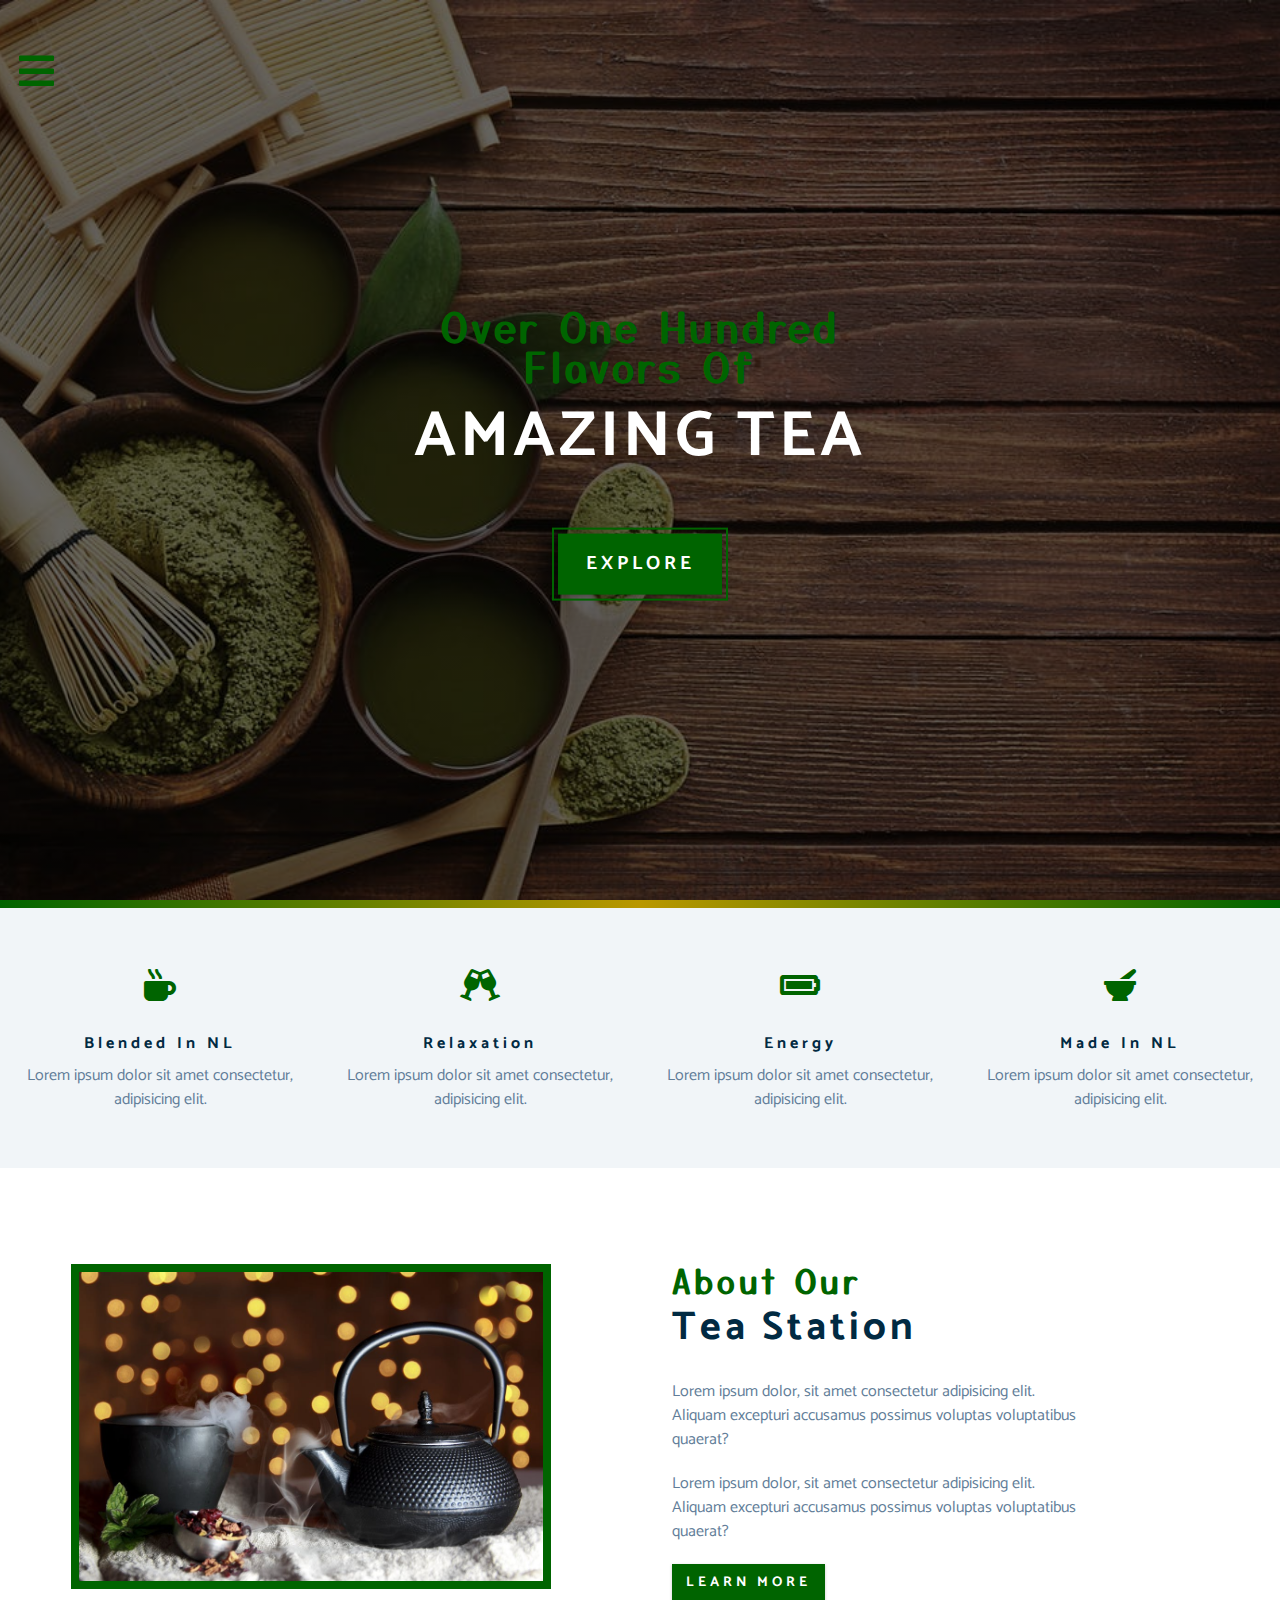
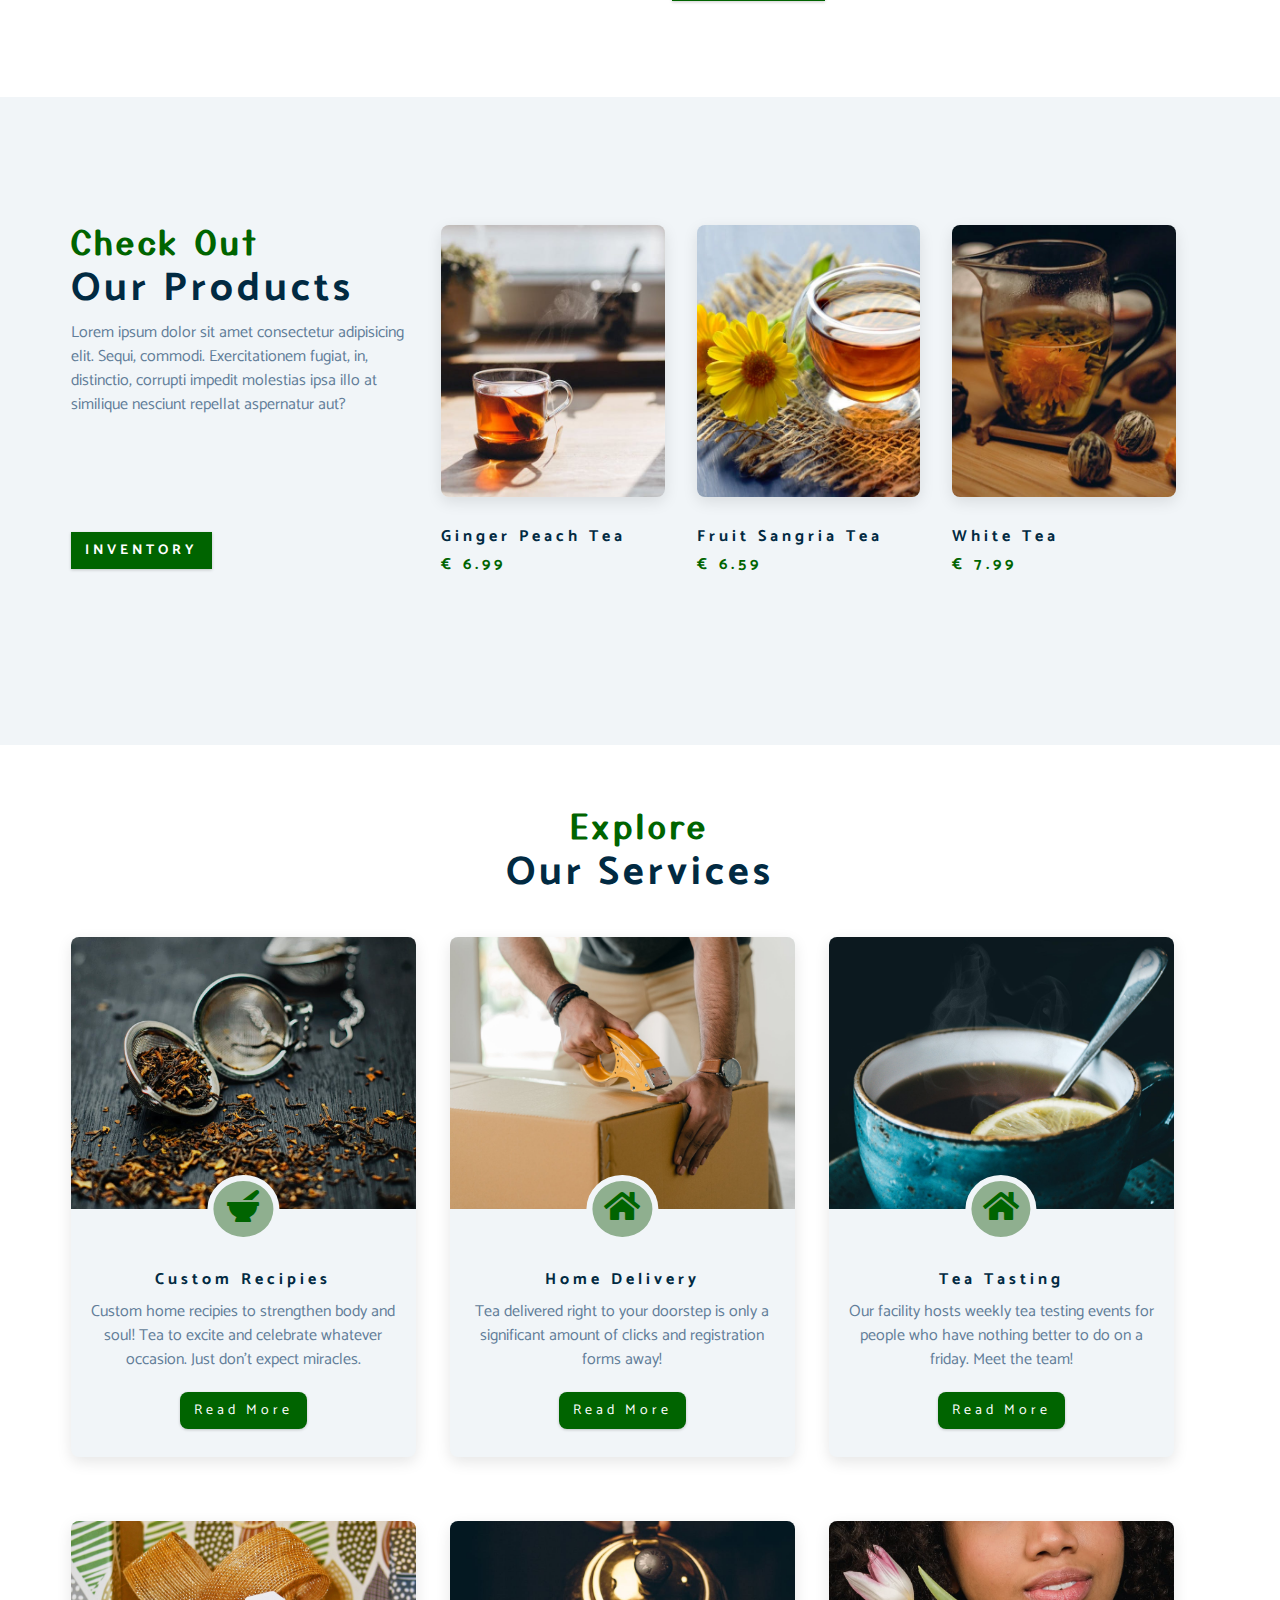
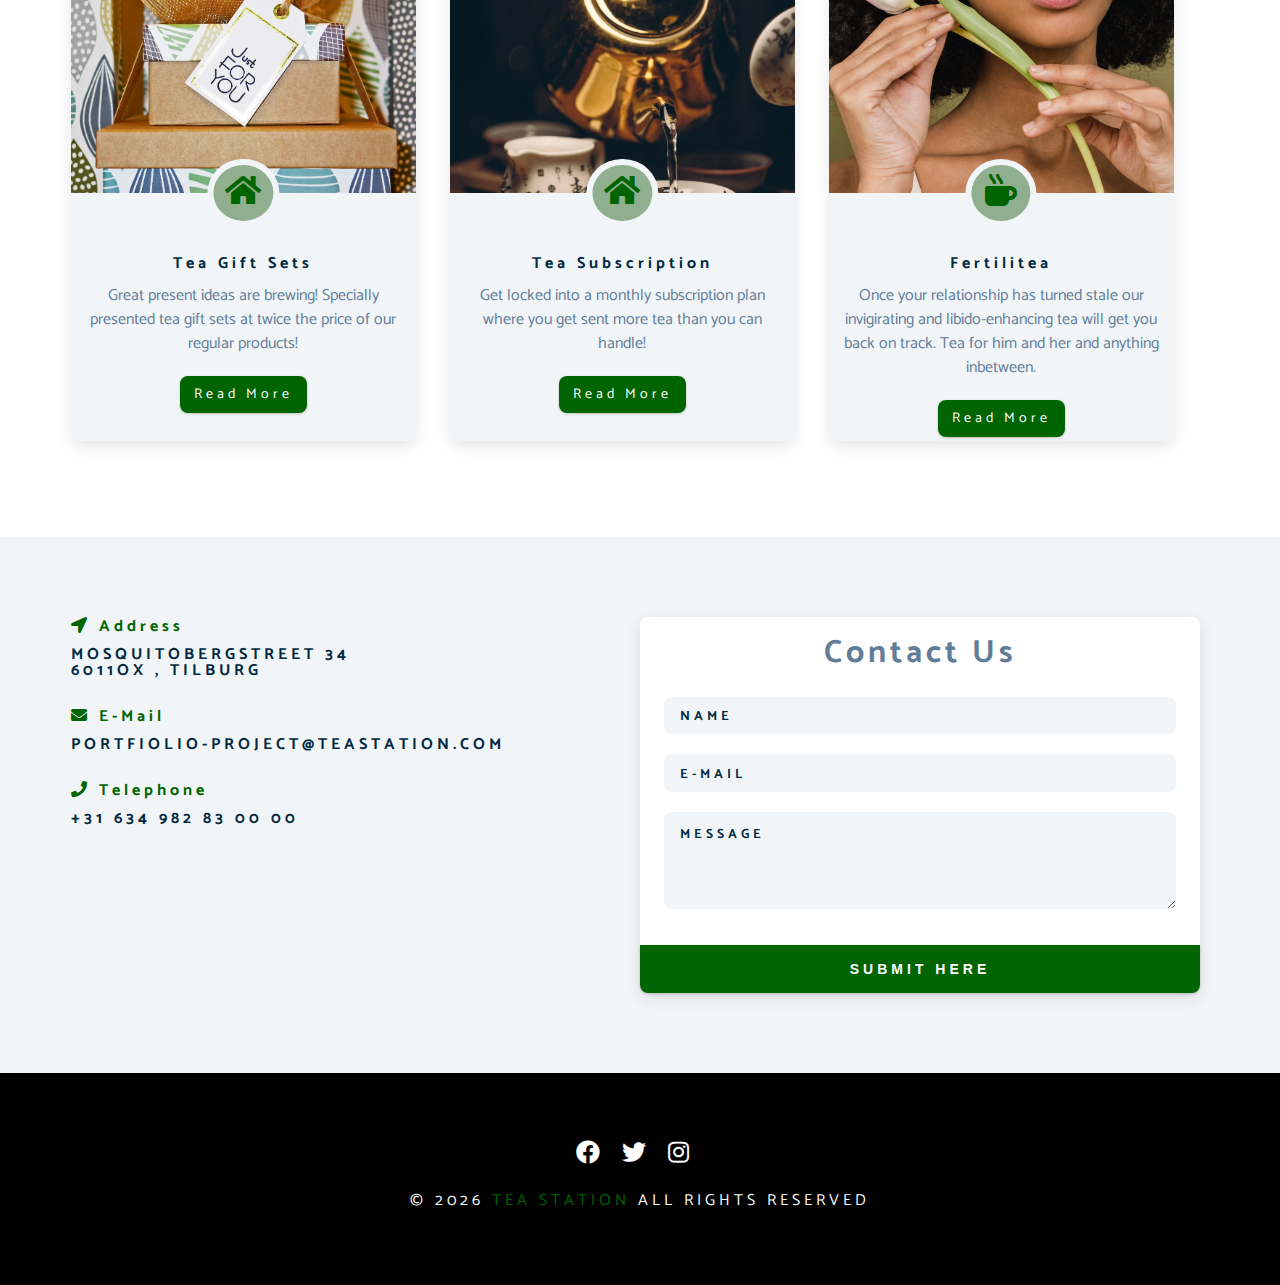
==== index.html @ 206e209e "First commit. Uploaded files" ====
<!DOCTYPE html>
<html lang="en">

<head>
  <meta charset="UTF-8" />
  <meta name="viewport" content="width=device-width, initial-scale=1.0" />
  <meta http-equiv="X-UA-Compatible" content="ie=edge" />
  <title>Tea Station || Home</title>
  <!-- font-awesome -->
  <link rel="stylesheet" href="./fontawesome-free-5.12.1-web/css/all.min.css" />
  <!-- custom css -->
  <link rel="stylesheet" href="./css/styles.css" />
</head>

<body>
  <!-- Navbar -->
  <!-- Navbutton -->
  <span class="nav-btn" id="nav-btn">
    <i class="fas fa-bars"></i>
  </span>
  <!-- Navbar  -->
  <nav class="navbar" id="navbar">
    <div class="navbar-header">
      <span class="nav-close" id="nav-close">
        <i class="fas fa-times">
        </i>
      </span>
    </div>
    <ul class="nav-items">
      <li><a href="index.html"> Home</a></li>
      <li><a href="skills.html"> Skills</a></li>
      <li><a href="about.html"> About</a></li>
      <li><a href="products.html"> Products</a></li>
      <li><a href="services.html"> Services</a></li>
      <li><a href="contact.html"> Contact</a></li>
    </ul>
  </nav>
  <!-- header -->
  <header class="header">
    <div class="banner">
      <h2>Over one hundred <br> Flavors of </h2>
      <h1>Amazing Tea <br></h1>
      <a href="#about" class="btn banner-btn"> Explore</a>
    </div>
  </header>
  <!-- end of header -->
  <div class="content-divider"></div>
  <!-- Skills section -->
  <section class="skills clearfix">
    <!-- single skill Made in NL -->
    <article class="skill">
      <span class="skill-icon">
        <i class="fas fa-mug-hot"></i>
      </span>
      <h4 class="skill-title">Blended in NL</h4>
      <p class="skill-text">
        Lorem ipsum dolor sit amet consectetur, adipisicing elit.
      </p>
    </article>
    <!-- end of single skill -->
    <!-- single skill Class -->
    <article class="skill">
      <span class="skill-icon">
        <i class="fas fa-glass-cheers"></i>
      </span>
      <h4 class="skill-title">Relaxation</h4>
      <p class="skill-text">
        Lorem ipsum dolor sit amet consectetur, adipisicing elit.
      </p>
    </article>
    <!-- end of single skill -->
    <!-- single skill Energy-->
    <article class="skill">
      <span class="skill-icon">
        <i class="fas fa-battery-full"></i>
      </span>
      <h4 class="skill-title">Energy</h4>
      <p class="skill-text">
        Lorem ipsum dolor sit amet consectetur, adipisicing elit.
      </p>
    </article>
    <!-- end of single skill -->

    <!-- single skill Family Recipe -->
    <article class="skill">
      <span class="skill-icon">
        <i class="fas fa-mortar-pestle"></i>
      </span>
      <h4 class="skill-title">Made in NL</h4>
      <p class="skill-text">
        Lorem ipsum dolor sit amet consectetur, adipisicing elit.
      </p>
    </article>
    <!-- end of single skill -->
  </section>
  <!-- About -->
  <section>
    <div class="section-center clearfix">
      <!-- about img -->
      <article class="about-img">
        <div class="about-picture-container">
          <img src="./images/about-bcg.jpeg" alt="Tea Kettle" class="about-picture">
        </div>
      </article>
      <!-- about info -->
      <article id="about" class="about-info">
        <!-- section title -->
        <div class="section-title">
          <h3> About our</h3>
          <h2>Tea Station</h2>
        </div>
        <!-- end of section title -->
        <p class="about-text">Lorem ipsum dolor, sit amet consectetur adipisicing elit. Aliquam excepturi accusamus
          possimus voluptas voluptatibus quaerat?</p>
        <p class="about-text">Lorem ipsum dolor, sit amet consectetur adipisicing elit. Aliquam excepturi accusamus
          possimus voluptas voluptatibus quaerat?</p>
        <a href="about.html" class="btn"> Learn More </a>
      </article>
    </div>
  </section>
  <!-- end of about -->
  <!-- Products -->
  <section class="products">
    <div class="section-center clearfix">
      <!-- products info -->
      <article class="products-info">
        <div class="section-title">
          <h3> Check out</h3>
          <h2> Our products</h2>
          <p class="product-text">Lorem ipsum dolor sit amet consectetur adipisicing elit. Sequi, commodi.
            Exercitationem
            fugiat, in, distinctio, corrupti impedit molestias ipsa illo at similique nesciunt repellat aspernatur aut?
          </p>
          <a href="products.html" class="btn btn-product"> Inventory</a>
        </div>
      </article>
      <!-- Products inventory -->
      <article class="products-inventory clearfix">
        <!-- Single product -->
        <div class="product">
          <img src="./images/product-1.jpeg" alt="Product Tea" class="product-img">
          <h4 class="product-title">Ginger Peach Tea</h4>
          <h4 class="product-price">€ 6.99</h4>
        </div>
        <!-- End of single product -->
        <!-- Single product -->
        <div class="product">
          <img src="./images/product-2.jpeg" alt="Product Tea" class="product-img">
          <h4 class="product-title">Fruit Sangria Tea</h4>
          <h4 class="product-price">€ 6.59</h4>
        </div>
        <!-- End of single product -->
        <!-- Single product -->
        <div class="product">
          <img src="./images/product-3.jpeg" alt="Product Tea" class="product-img">
          <h4 class="product-title">White Tea</h4>
          <h4 class="product-price">€ 7.99</h4>
        </div>
      </article>
    </div>
  </section>
  <!-- End of Products -->
  <!--
    !-- =========================
    Services
    ========================
     -->
  <section class="services">
    <!-- section title -->
    <div class="section-title services-title">
      <h3> Explore</h3>
      <h2> Our Services</h2>
    </div>
    <!-- end of section title -->
    <div class="section-center clearfix">
      <!-- Service 1 -->
      <article class="service-card">
        <!-- img container -->
        <div class="service-img-container">
          <!-- img -->
          <img src="./images/spices.jpg" class="service-img" alt="Service image">
          <!-- service-icon -->
          <span class="service-icon">
            <i class="fas fa-mortar-pestle fa-fw"></i>
          </span>
        </div>
        <!-- Service info -->
        <div class="service-info">
          <h4>Custom Recipies</h4>
          <p> Custom home recipies to strengthen body and soul! Tea to excite and celebrate whatever occasion.
            Just don't expect miracles.
          </p>
          <a href="products.html" class="btn service-btn"> Read more</a>
        </div>
      </article>
      <!-- End of single card -->
      <!-- Single card -->
      <article class="service-card">
        <!-- img container -->
        <div class="service-img-container">
          <!-- img -->
          <img src="./images/delivery.jpg" class="service-img" alt="Service image">
          <!-- service-icon -->
          <span class="service-icon">
            <i class="fas fa-home fa-fw"></i>
          </span>
        </div>
        <!-- Service info -->
        <div class="service-info">
          <h4>Home Delivery</h4>
          <p>Tea delivered right to your doorstep is only a significant amount of clicks and registration
            forms away!
          </p>
          <a href="products.html" class="btn service-btn"> Read more</a>
        </div>
      </article>
      <!-- End of single card -->
      <!-- Single card -->
      <article class="service-card">
        <!-- img container -->
        <div class="service-img-container">
          <!-- img -->
          <img src="./images/tea-blue.jpg" class="service-img" alt="Service image">
          <!-- service-icon -->
          <span class="service-icon">
            <i class="fas fa-home fa-fw"></i>
          </span>
        </div>
        <!-- Service info -->
        <div class="service-info">
          <h4> Tea Tasting</h4>
          <p> Our facility hosts weekly tea testing events for people who have nothing better to do on a
            friday. Meet the team!
          </p>
          <a href="products.html" class="btn service-btn"> Read more</a>
        </div>
      </article>
      <!-- End of single card -->
      <!-- Single card -->
      <article class="service-card">
        <!-- img container -->
        <div class="service-img-container">
          <!-- img -->
          <img src="./images/gift.jpg" class="service-img" alt="Service image">
          <!-- service-icon -->
          <span class="service-icon">
            <i class="fas fa-home fa-fw"></i>
          </span>
        </div>
        <!-- Service info -->
        <div class="service-info">
          <h4>Tea gift sets</h4>
          <p> Great present ideas are brewing! Specially presented tea gift sets at twice the price of our
            regular products!
          </p>
          <a href="products.html" class="btn service-btn"> Read more</a>
        </div>
      </article>
      <!-- End of single card -->
      <!-- Single card -->
      <article class="service-card">
        <!-- img container -->
        <div class="service-img-container">
          <!-- img -->
          <img src="./images/teapot.jpg" class="service-img" alt="Service image">
          <!-- service-icon -->
          <span class="service-icon">
            <i class="fas fa-home fa-fw"></i>
          </span>
        </div>
        <!-- Service info -->
        <div class="service-info">
          <h4>Tea subscription</h4>
          <p>Get locked into a monthly subscription plan where you get sent more tea than you can handle!
          </p>
          <a href="products.html" class="btn service-btn"> Read more</a>
        </div>
      </article>
      <!-- End of single card -->
      <!-- Single card -->
      <article class="service-card">
        <!-- img container -->
        <div class="service-img-container">
          <!-- img -->
          <img src="./images/fertilitea.jpg" class="service-img" alt="Service image">
          <!-- service-icon -->
          <span class="service-icon">
            <i class="fas fa-mug-hot fa-fw"></i>
          </span>
        </div>
        <!-- Service info -->
        <div class="service-info">
          <h4>Fertilitea</h4>
          <p> Once your relationship has turned stale our invigirating and libido-enhancing tea will get you
            back on track. Tea for him and her and anything inbetween.
          </p>
          <a href="products.html" class="btn service-btn"> Read more</a>
        </div>
      </article>
    </div>
  </section>
  <!-- End of single card -->

  <!-- Contact  -->
  <section class="contact">
    <div class="section-center clearfix">
      <!-- contact info -->
      <article class="contact-info">
        <!-- contact item -->
        <div class="contact-item">
          <h4 class="contact-title">
            <span class="contact-icon">
              <i class="fas fa-location-arrow"></i>
            </span>
            address
          </h4>
          <h4 class="contact-text"> Mosquitobergstreet 34 <br> 6011OX , Tilburg</h4>
        </div>
        <!-- End of contact item -->
        <div class="contact-item">
          <h4 class="contact-title">
            <span class="contact-icon">
              <i class="fas fa-envelope"></i>
            </span>
            E-mail
          </h4>
          <h4 class="contact-text"> <a href="mailto:#" style="color: #012a42"> Portfiolio-project@teastation.com </a>
          </h4>
        </div>
        <!-- End of contact item -->
        <div class="contact-item">
          <h4 class="contact-title">
            <span class="contact-icon">
              <i class="fas fa-phone"></i>
            </span>
            Telephone
          </h4>
          <h4 class="contact-text"> +31 634 982 83 00 00</h4>
        </div>
        <!-- End of contact item -->
      </article>
      <!-- contact form -->
      <article class="contact-form">
        <h3>Contact Us</h3>
        <form action="">
          <div class="form-group">
            <!-- Form Inputs -->
            <input type="text" placeholder="Name" class="form-control" name="name" required />
            <input type="email" placeholder="E-mail" class="form-control" name="email" required />
            <textarea name="message" placeholder="Message" class="form-control" rows="5" required></textarea>
          </div>
          <!-- button -->
          <button type="submit" class="submit-btn btn">Submit Here</button>
        </form>
      </article>
    </div>
  </section>
  <!-- End of contact -->

  <!-- Footer -->
  <footer class="footer">
    <div class="section-center">
      <div class="social-icons">
        <!-- social icon -->
        <a href="https://facebook.com" target="_blank" class="social-icon">
          <i class="fab fa-facebook"></i>
        </a>
        <!-- End of social icon -->
        <!-- social icon -->
        <a href="https://twitter.com" target="_blank" class="social-icon">
          <i class="fab fa-twitter"></i>
        </a>
        <!-- End of social icon -->
        <!-- social icon -->
        <a href="https://instagram.com" target="_blank" class="social-icon">
          <i class="fab fa-instagram"></i>
        </a>
        <!-- End of social icon -->
      </div>
      <h4 class="footer-text">
        &copy;
        <span id="date"> 2021 </span>
        <span class="company">Tea Station</span>
        All rights Reserved
      </h4>
    </div>
  </footer>
  <script src="app.js"></script>
</body>

</html>
---- css/styles.css ----
/* Fonts  */
@import url("https://fonts.googleapis.com/css?family=Catamaran:400,700|Grand+Hotel");
@import url('https://fonts.googleapis.com/css2?family=Yusei+Magic&display=swap');

/* Variables */
:root {
	--clr-primary: darkgreen;
	--clr-primary-light: rgb(56, 139, 56);
	--clr-grey-1: #012a42;
	--clr-grey-5: #617d98;
	--clr-grey-10: #f1f5f8;
	--clr-white: white;
	--ff-primary: "Catamaran", sans-serif;
	--ff-secondary: 'Yusei Magic', sans-serif;
	--transition: all 0.3s linear;
	--spacing: 0.25rem;
	--radius: 0.5rem;
}

html {
	scroll-behavior: smooth;
}

* {
	margin: 0;
	padding: 0;
	box-sizing: border-box;
}

body {
	font-family: var(--ff-primary);
	background: var(--clr-white);
	color: var(--clr-grey-1);
	line-height: 1.5;
	font-size: 0.875rem;
}

a {
	text-decoration: none;
}

img {
	width: 100%;
	display: block;
}

h1,
h2,
h3,
h4 {
	letter-spacing: var(--spacing);
	text-transform: capitalize;
	margin-bottom: 0.75rem;
	line-height: 1.25;
}

h1 {
	font-size: 3rem;
}
h2 {
	font-size: 2rem;
}
h3 {
	font-size: 1.5rem;
}
h4 {
	font-size: 0.875rem;
}

p {
	margin-bottom: 1.25rem;
}

@media screen and (min-width: 800px) {
	h1 {
		font-size: 4rem;
	}

	h2 {
		font-size: 2.5rem;
	}

	h3 {
		font-size: 2rem;
	}

	h4 {
		font-size: 1rem;
	}

	body {
		font-size: 1rem;
	}

	h1,
	h2,
	h3,
	h4,
	h5 {
		line-height: 1;
	}
}
/* 
============================
More global CSS 
============================
*/

.btn {
	text-transform: uppercase;
	background: var(--clr-primary);
	color: white;
	padding: 0.5rem .875rem;
	letter-spacing: var(--spacing);
	display: inline-block;
	font-weight: 700;
	transition: var(--transition);
	font-size: 0.875rem;
	border: none;
	cursor: pointer;
	box-shadow: 0 1px 3px rgba(0, 0, 0, 0.2);
}

.btn:hover {
	color: var(--clr-primary);
	background: var(--clr-primary-light);
}

.clearfix::after,
.clearfix::before {
	content: '';
	clear: both;
	display: table;
}

.section-title h3 {
	font-family: var(--ff-secondary);
	color: var(--clr-primary);
}

.section-title {
	margin-bottom: 2rem;
	position: relative;
}

.section-center {
	padding: 4rem 0;
	width: 85vw;
	margin: auto;
	max-width: 1170px;
}

@media screen and (min-width: 992px) {
	.section-center {
		width: 95vw;
		padding: 4rem 1rem;
	}
}

/* 
===================
NAVbar
===================
*/

.nav-btn {
	position: fixed;
	top: 5%;
	left: 1.5%;
	font-size: 2.5rem;
	color: var(--clr-primary);
	z-index: 1;
	cursor: pointer;
}

.nav-btn:hover {
	animation: bounce 2s ease infinite;
}

/* 
===================
Animation
===================
*/

@keyframes bounce {
	0% {
		transform: scale(1);
	}
	50% {
		transform: scale(2);
	}
	100% {
		transform: scale(1);
	}
}

@keyframes slideFromRight {
	0% {
		transform: translateX(1000px);
		opacity: 50%;
	}
	50% {
		transform: translateX(-200px);
		opacity: 50%;
	}
	/* 75% {
		transform: translateX(50px);
		opacity: 50%; */

	100% {
		transform: translateX(0px);
		opacity: 100%;
	}
}

@keyframes slideFromLeft {
	0% {
		transform: translateX(-1000px);
		opacity: 50%;
	}
	50% {
		transform: translateX(500px);
		opacity: 5%;
	}
	/* 75% {
		transform: translateX(-50px);
		opacity: 50%; */

	100% {
		transform: translateX(0px);
		opacity: 100%;
	}
}

@keyframes show {
	0% {
		transform: scale(1.5);
		opacity: 0;
	}
	50% {
		transform: scale(2);
		opacity: 0.5;
	}
	100% {
		transform: scale(1);
		opacity: 1;
	}
}

/* Navbar */
.navbar {
	position: fixed;
	top: 0;
	left: 0;
	right: 0;
	bottom: 0;
	/* width: 10vw; */
	background: var(--clr-grey-10);
	z-index: 2;
	box-shadow: 2 0px 5px rgba(0, 0, 0, 0.2);
	transform: translateX(-100%);
	transition: var(--transition);
}
.showNav {
	transform: translate(0);
}

.navbar-header {
	text-align: right;
	padding-right: 1rem;
}

.nav-close {
	font-size: 2.5rem;
	cursor: pointer;
	color: #f29c9c;
	transition: var(--transition);
}

.nav-close:hover {
	color: #bb2525;
}

.nav-items {
	list-style-type: none;
}

.nav-items a {
	display: block;
	font-size: 1.5rem;
	padding: 0.25rem 1rem;
	text-transform: uppercase;
	letter-spacing: var(--spacing);
	color: var(--clr-grey-5);
	transition: var(--transition);
}

.nav-items a:hover {
	background: rgb(159, 218, 159);
	color: var(--clr-primary);
	padding: 0.5rem;
	padding-left: 1.5rem;
	border-left: 0.25rem solid var(--clr-primary);
}

@media screen and (min-width: 768px) {
	.navbar {
		width: 30%;
		max-width: 20rem;
	}
}

@media screen and (min-width: 1200px) {
	.navbar {
		width: 20%;
	}
}

/* 
===================
Header
===================
*/

.header {
	min-height: 100vh;
	background: linear-gradient(rgba(0, 0, 0, 0.6), rgba(0, 0, 0, 0.6)),
		url("../images/main-bcg.jpeg") center/cover no-repeat fixed;
	position: relative;
	overflow-x: hidden;
}

/*animation */
.banner {
	position: absolute;
	top: 50%;
	text-align: center;
	left: 50%;
	transform: translate(-50%, -50%);
}

.banner h2 {
	font-family: var(--ff-secondary);
	color: var(--clr-primary);
	animation: slideFromRight 3s ease-in-out 1;
}

.banner h1 {
	text-transform: uppercase;
	color: var(--clr-white);
	margin-top: 1.25rem;
	margin-bottom: 4rem;
	animation: slideFromLeft 3s ease-in-out 1;
}

.banner-btn {
	outline: 0.125rem solid var(--clr-primary);
	outline-offset: 0.25rem;
	font-size: 1.2rem;
	padding: 1rem 1.7rem;
	animation: show 3s linear 1;
}

.content-divider {
	height: 0.5rem;
	background: linear-gradient(to left, var(--clr-primary), rgb(185, 151, 0), var(--clr-primary));
}

/* 
================
Skills
================
*/

.skills {
	background: var(--clr-grey-10);
}

.skill {
	padding: 3.5rem 0;
	text-align: center;
	transition: var(--transition);
}

.skill-icon {
	font-size: 2rem;
	margin-bottom: 1.5rem;
	display: inline-block;
	transition: var(--transition);
	color: var(--clr-primary);
}

.skill-text {
	color: var(--clr-grey-5);
	max-width: 17rem;
	margin: 0 auto;
}

.skill:hover {
	background: var(--clr-white);
	box-shadow: 0 2px var(--clr-primary);
}

.skill:hover .skill-icon {
	transform: translateY(-1vh);
}

@media screen and (min-width: 576px) {
	.skill {
		float: left;
		width: 50%;
	}
}

@media screen and (min-width: 1200px) {
	.skill {
		width: 25%;
	}
}

/* 
===============
About 
===============
*/

.about-img,
.about-info {
	padding: 2rem 0;
}

.about-picture-container {
	background: var(--clr-primary);
	border: 0.5rem solid var(--clr-primary);
	max-width: 30rem;
	overflow: hidden;
}

.about-picture {
	transition: var(--transition);
}

.about-picture-container:hover .about-picture {
	opacity: 0.8;
	transform: scale(1.2);
}

.about-text {
	max-width: 26rem;
	color: var(--clr-grey-5);
}

@media screen and (min-width: 992px) {
	.about-img,
	.about-info {
		float: left;
		width: 50%;
	}
}

.about-info {
	padding-left: 2rem;
}

/* 
===============
Products  
===============
*/

.products {
	background: var(--clr-grey-10);
	padding: 2rem 0;
}

.products article {
	padding: 2rem 0;
}

.product-text {
	color: var(--clr-grey-5);
	max-width: 26rem;
}

.product {
	margin-bottom: 2rem;
}
.product-img {
	border-radius: var(--radius);
	margin-bottom: 2rem;
	height: 17rem;
	object-fit: cover;
	box-shadow: 0 5px 15px rgba(0, 0, 0, 0.1);
	transition: var(--transition);
}

.product-img:hover {
	transform: scale(1.02);
	box-shadow: 0 5px 15px rgba(0, 0, 0, 0.4);
}

.product-price {
	color: var(--clr-primary);
}

.btn-product {
	margin-top: 10.5vh;
}

@media screen and (min-width: 768px) {
	.product {
		float: left;
		width: 50%;
		padding-right: 2rem;
	}
}

@media screen and (min-width: 992px) {
	.product {
		width: 33.3%;
	}
}

@media screen and (min-width: 1200px) {
	.products-info {
		float: left;
		width: 30%;
	}
	.products-inventory {
		float: left;
		width: 67.5%;
		margin-left: 2.5%;
		margin-bottom: 0%;
	}
}

/* 
===============
Services
===============
*/

.services-title {
	margin-top: 4rem;
	margin-bottom: -4rem;
	text-align: center;
}

.service-card {
	margin: 2rem 0;
	background: var(--clr-grey-10);
	border-radius: var(--radius);
	box-shadow: 0 5px 15px rgba(0, 0, 0, 0.1);
	transition: var(--transition);
}

.service-card:hover {
	transform: scale(1.02);
	box-shadow: 0 5px 15px rgba(0, 0, 0, 0.4);
}

.service-img {
	height: 17rem;
	object-fit: cover;
	border-top-left-radius: var(--radius);
	border-top-right-radius: var(--radius);
}

.service-info {
	margin-top: 7vh;
	text-align: center;
	padding: 3rem 1rem 2.5rem 1 rem;
}

.service-info p {
	max-width: 20rem;
	color: var(--clr-grey-5);
	margin: 0 auto;
}

.service-btn {
	font-size: 0.75;
	text-transform: capitalize;
	padding: 0.375 0.5rem;
	border-radius: var(--radius);
	font-weight: 400;
	margin-top: 1.25rem;
}

@media screen and (min-width: 768px) {
	.service-card {
		float: left;
		width: 45%;
		margin-right: 5%;
		min-height: 520px;
	}
}

@media screen and (min-width: 992px) {
	.service-card {
		float: left;
		width: 30.3%;
		margin-right: 3%;
		min-height: 520px;
	}
}

.service-img-container {
	position: relative;
}

.service-icon {
	position: absolute;
	left: 50%;
	bottom: 0%;
	font-size: 2rem;
	color: var(--clr-primary);
	background: rgb(143, 175, 143);
	padding: 0.25rem 0.6rem;
	border-radius: 50%;
	transform: translate(-50%, 50%);
	border: 0.375rem solid var(--clr-grey-10);
}

/* 
===============
CONTACT  
===============
*/

.contact {
	background: var(--clr-grey-10);
}

.contact-form,
.contact-info {
	margin: 1rem 0;
}

.contact-item {
	margin-bottom: 1.75rem;
}

.contact-title {
	color: var(--clr-primary);
	font-weight: bold;
}

.contact-text {
	text-transform: uppercase;
}
.contact-form {
	background: var(--clr-white);
	border-radius: var(--radius);
	text-align: center;
	box-shadow: 0 5px 15px rgba(0, 0, 0, 0.1);
	transition: var(--transition);
	max-width: 35rem;
}

.contact-form:hover {
	box-shadow: 0 5px 15px rgba(0, 0, 0, 0.2);
}

.contact-form h3 {
	padding-top: 1.25rem;
	color: var(--clr-grey-5);
}

.form-group {
	padding: 1rem 1.5rem;
}

.form-control {
	display: block;
	width: 100%;
	padding: 0.7rem 1rem;
	border: none;
	margin-bottom: 1.25rem;
	background: var(--clr-grey-10);
	border-radius: var(--radius);
	font-weight: bold;
	letter-spacing: var(--spacing);
}

.form-control::placeholder {
	font-family: var(--ff-primary);
	color: var(--clr-grey-1);
	text-transform: uppercase;
	letter-spacing: var(--spacing);
	font-weight: bold;
}

.submit-btn {
	display: block;
	width: 100%;
	padding: 1rem;
	border-bottom-left-radius: var(--radius);
	border-bottom-right-radius: var(--radius);
}

@media screen and (min-width: 992px) {
	.contact-form,
	.contact-info {
		float: left;
		width: 50%;
	}
}
/* 
===============
Footer  
===============
*/

.footer {
	background: black;
	text-align: center;
}

.social-icon {
	color: white;
	font-size: 1.5rem;
	margin-right: 1rem;
	transition: var(--transition);
}

.social-icon:hover {
	color: var(--clr-primary);
}

.footer-text {
	margin-top: 1.25rem;
	text-transform: uppercase;
	color: var(--clr-white);
	font-weight: 400;
}

.company {
	color: var(--clr-primary);
}
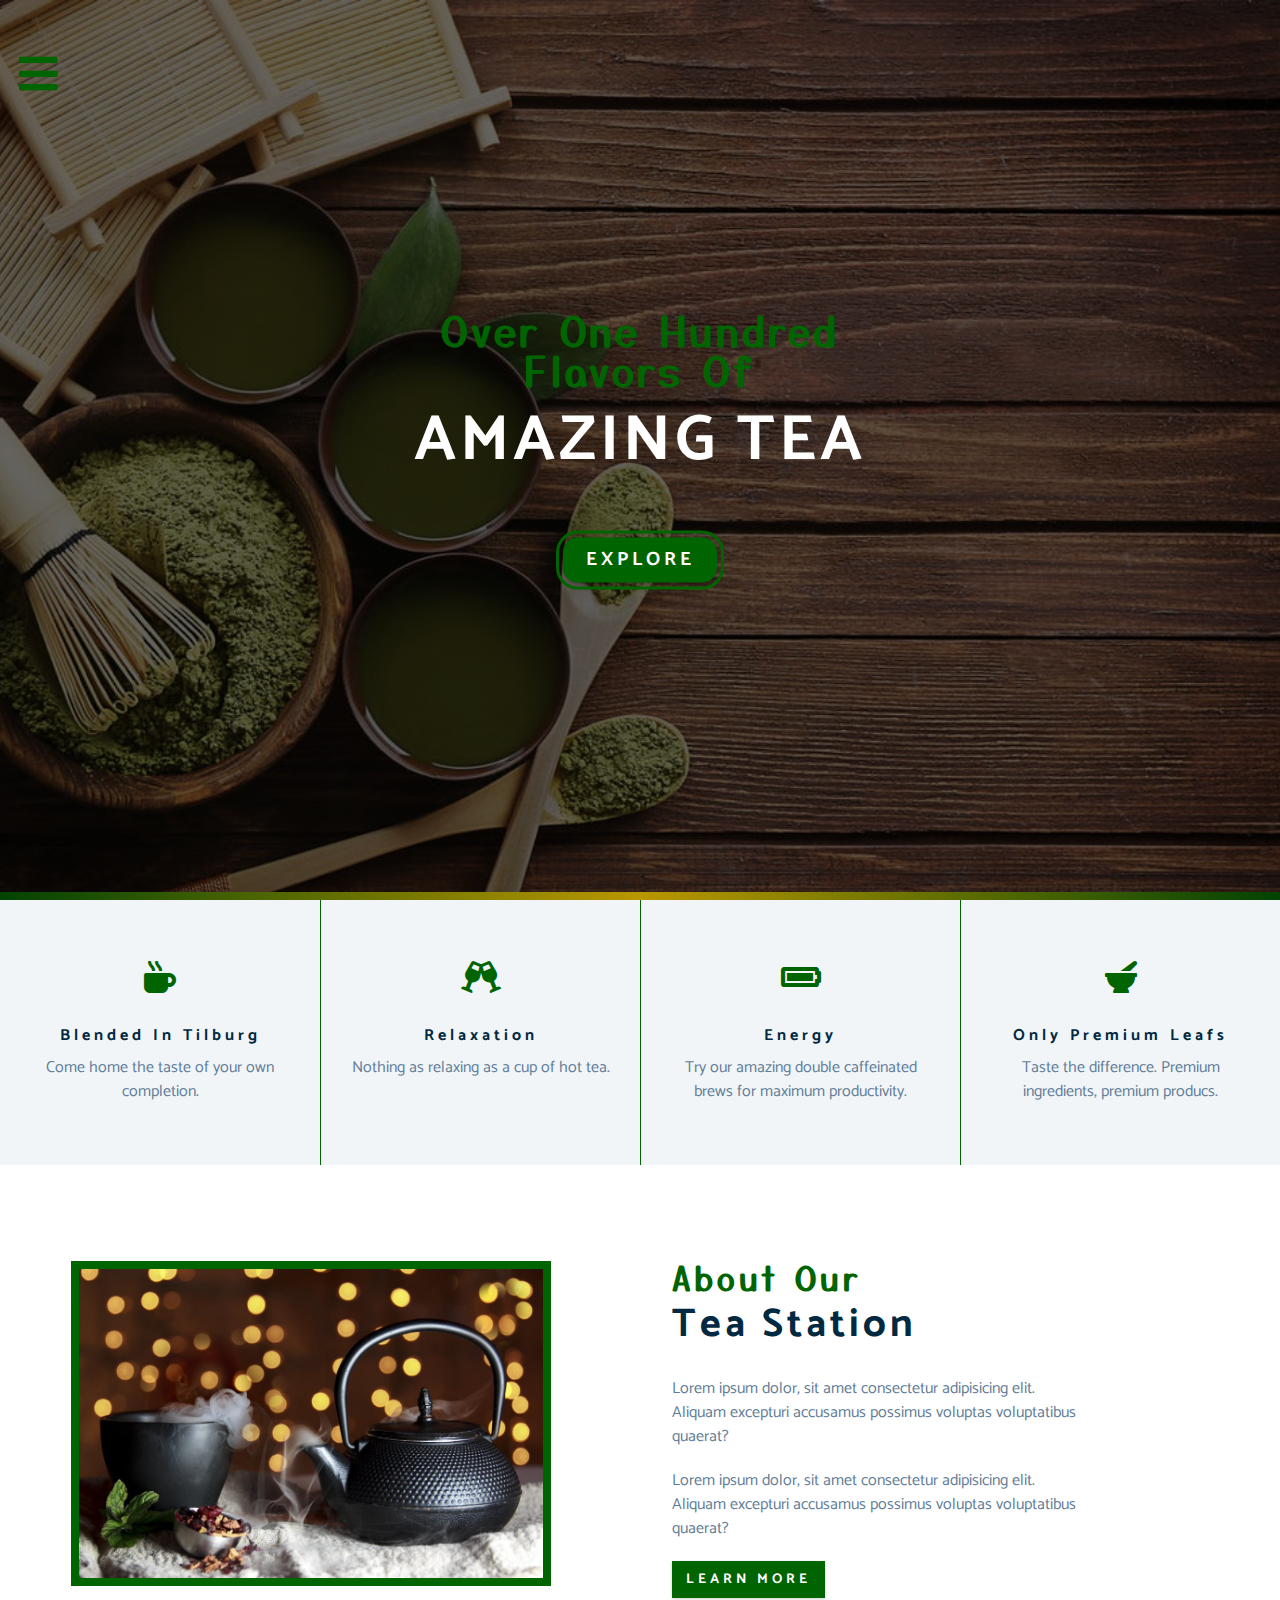
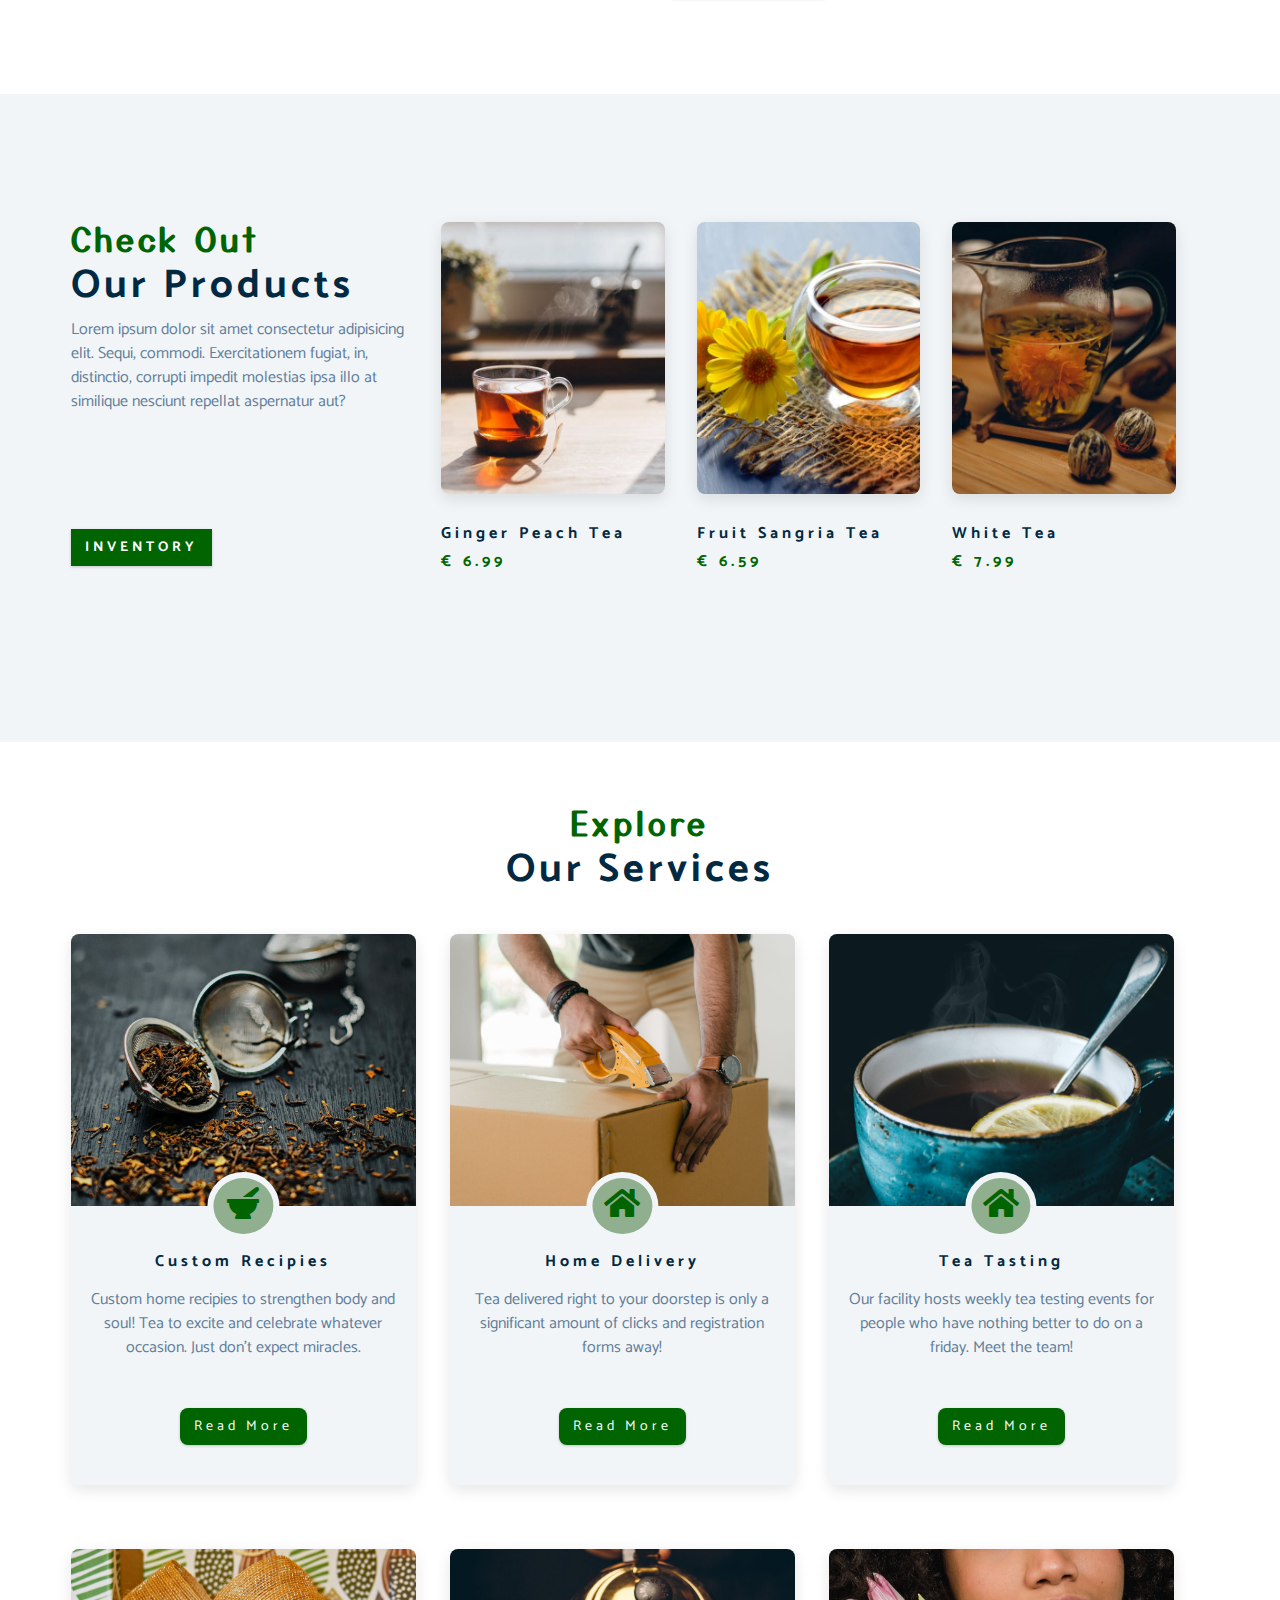
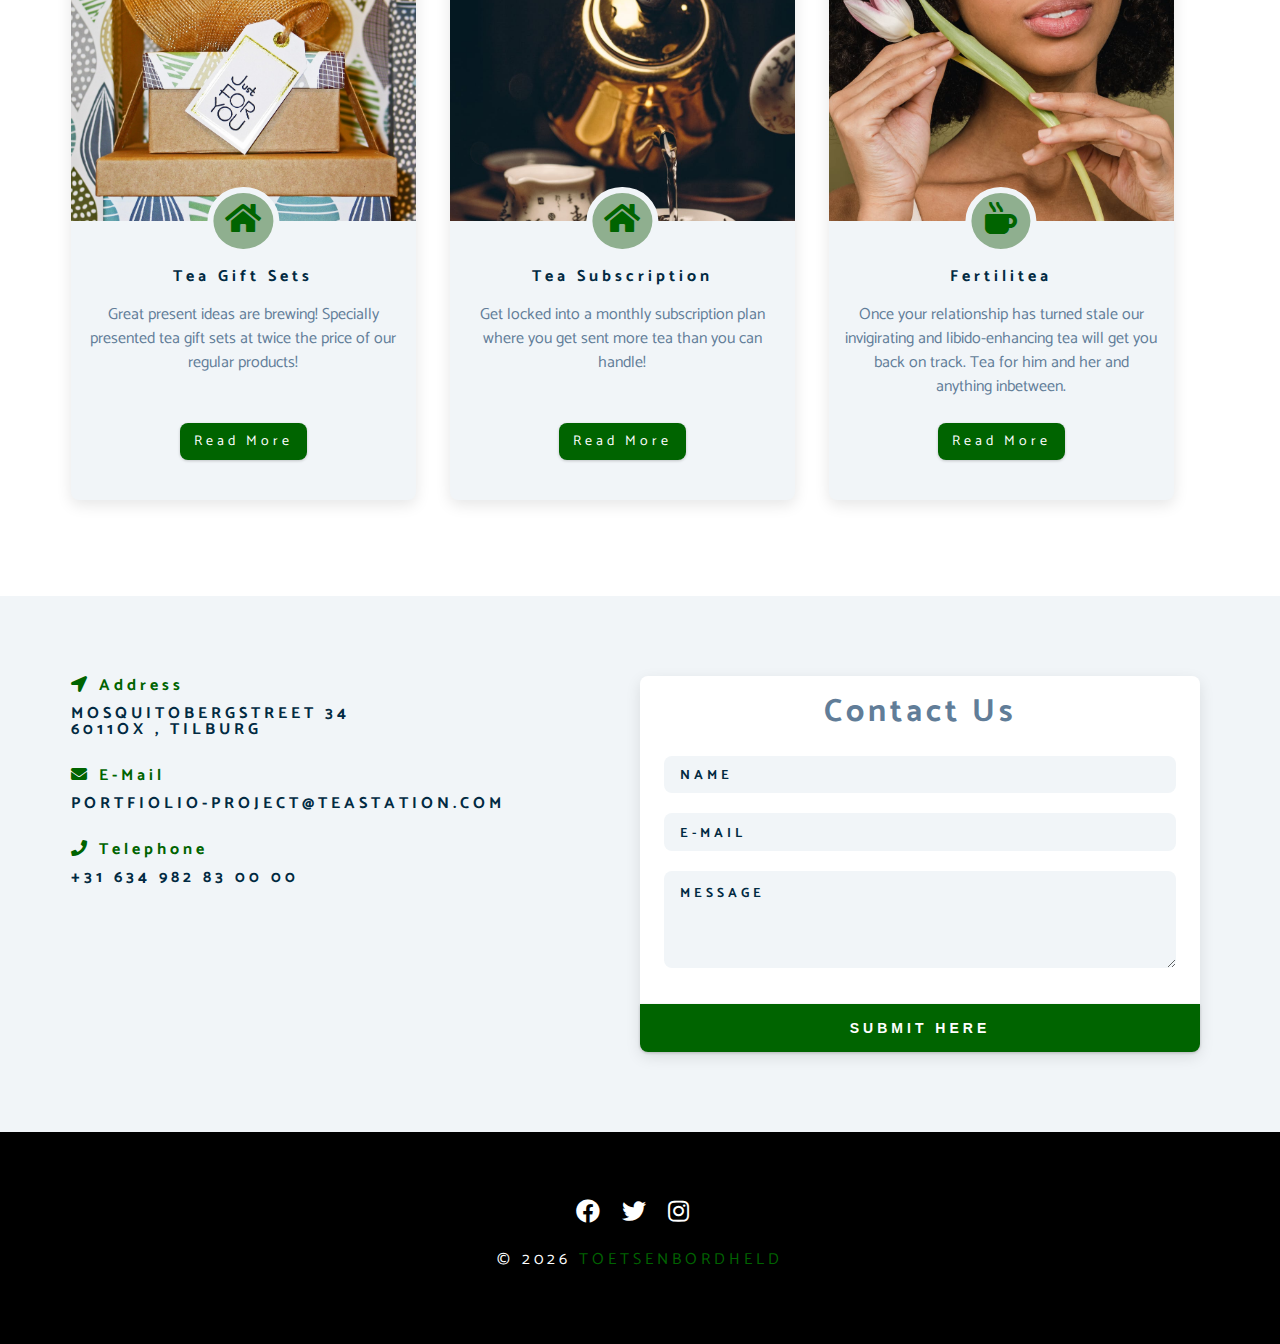
==== commit cc6a366c: "Added new TeaStation for portfolio" ====
--- a/index.html
+++ b/index.html
@@ -38,7 +38,7 @@
   <!-- header -->
   <header class="header">
     <div class="banner">
-      <h2>Over one hundred <br> Flavors of </h2>
+      <h2>Over one hundred <br> Flavors of  </h2>
       <h1>Amazing Tea <br></h1>
       <a href="#about" class="btn banner-btn"> Explore</a>
     </div>
@@ -52,9 +52,9 @@
       <span class="skill-icon">
         <i class="fas fa-mug-hot"></i>
       </span>
-      <h4 class="skill-title">Blended in NL</h4>
+      <h4 class="skill-title">Blended in Tilburg</h4>
       <p class="skill-text">
-        Lorem ipsum dolor sit amet consectetur, adipisicing elit.
+        Come home the taste of your own completion.
       </p>
     </article>
     <!-- end of single skill -->
@@ -65,7 +65,7 @@
       </span>
       <h4 class="skill-title">Relaxation</h4>
       <p class="skill-text">
-        Lorem ipsum dolor sit amet consectetur, adipisicing elit.
+        Nothing as relaxing as a cup of hot tea. 
       </p>
     </article>
     <!-- end of single skill -->
@@ -76,7 +76,7 @@
       </span>
       <h4 class="skill-title">Energy</h4>
       <p class="skill-text">
-        Lorem ipsum dolor sit amet consectetur, adipisicing elit.
+        Try our amazing double caffeinated brews for maximum productivity. 
       </p>
     </article>
     <!-- end of single skill -->
@@ -86,9 +86,9 @@
       <span class="skill-icon">
         <i class="fas fa-mortar-pestle"></i>
       </span>
-      <h4 class="skill-title">Made in NL</h4>
+      <h4 class="skill-title">Only premium leafs</h4>
       <p class="skill-text">
-        Lorem ipsum dolor sit amet consectetur, adipisicing elit.
+        Taste the difference. Premium ingredients, premium producs.
       </p>
     </article>
     <!-- end of single skill -->
@@ -188,7 +188,7 @@
         <div class="service-info">
           <h4>Custom Recipies</h4>
           <p> Custom home recipies to strengthen body and soul! Tea to excite and celebrate whatever occasion.
-            Just don't expect miracles.
+            Just don't expect miracles. 
           </p>
           <a href="products.html" class="btn service-btn"> Read more</a>
         </div>
@@ -380,12 +380,12 @@
       <h4 class="footer-text">
         &copy;
         <span id="date"> 2021 </span>
-        <span class="company">Tea Station</span>
-        All rights Reserved
+        <span class="company">Toetsenbordheld</span>
+        
       </h4>
     </div>
   </footer>
   <script src="app.js"></script>
 </body>
 
-</html>+</html>
--- a/css/styles.css
+++ b/css/styles.css
@@ -4,6 +4,7 @@
 
 /* Variables */
 :root {
+	--clr-primary-dark: rgb(2, 67, 2); 
 	--clr-primary: darkgreen;
 	--clr-primary-light: rgb(56, 139, 56);
 	--clr-grey-1: #012a42;
@@ -102,7 +103,7 @@
 }
 /* 
 ============================
-More global CSS 
+More global CSS styles
 ============================
 */
 
@@ -122,8 +123,11 @@
 }
 
 .btn:hover {
-	color: var(--clr-primary);
+	color: black;
 	background: var(--clr-primary-light);
+	font-weight: bolder;
+
+
 }
 
 .clearfix::after,
@@ -159,7 +163,7 @@
 
 /* 
 ===================
-NAVbar
+Navar
 ===================
 */
 
@@ -167,14 +171,14 @@
 	position: fixed;
 	top: 5%;
 	left: 1.5%;
-	font-size: 2.5rem;
+	font-size: 2.75rem;
 	color: var(--clr-primary);
 	z-index: 1;
 	cursor: pointer;
 }
 
 .nav-btn:hover {
-	animation: bounce 2s ease infinite;
+	animation: bounce 3s ease infinite;
 }
 
 /* 
@@ -188,7 +192,7 @@
 		transform: scale(1);
 	}
 	50% {
-		transform: scale(2);
+		transform: scale(1.75);
 	}
 	100% {
 		transform: scale(1);
@@ -210,7 +214,7 @@
 
 	100% {
 		transform: translateX(0px);
-		opacity: 100%;
+		opacity: 50%;
 	}
 }
 
@@ -229,7 +233,7 @@
 
 	100% {
 		transform: translateX(0px);
-		opacity: 100%;
+		opacity: 50%;
 	}
 }
 
@@ -324,7 +328,7 @@
 */
 
 .header {
-	min-height: 100vh;
+	min-height: calc(100vh - 0.5rem);
 	background: linear-gradient(rgba(0, 0, 0, 0.6), rgba(0, 0, 0, 0.6)),
 		url("../images/main-bcg.jpeg") center/cover no-repeat fixed;
 	position: relative;
@@ -355,16 +359,18 @@
 }
 
 .banner-btn {
-	outline: 0.125rem solid var(--clr-primary);
+	outline: 0.20rem solid var(--clr-primary);
 	outline-offset: 0.25rem;
 	font-size: 1.2rem;
-	padding: 1rem 1.7rem;
+	font-weight: bold;
+	padding: 0.5rem 1.4rem;
 	animation: show 3s linear 1;
+	border-radius: 15px;
 }
 
 .content-divider {
 	height: 0.5rem;
-	background: linear-gradient(to left, var(--clr-primary), rgb(185, 151, 0), var(--clr-primary));
+	background: linear-gradient(to left, var(--clr-primary-dark), rgb(185, 151, 0), var(--clr-primary-dark));
 }
 
 /* 
@@ -406,16 +412,20 @@
 	transform: translateY(-1vh);
 }
 
-@media screen and (min-width: 576px) {
+@media screen and (min-width: 700px) {
 	.skill {
 		float: left;
 		width: 50%;
+		min-height: 265px;
 	}
 }
 
 @media screen and (min-width: 1200px) {
 	.skill {
 		width: 25%;
+	}
+	.skill + .skill{
+		border-left: 1px solid var(--clr-primary);
 	}
 }
 
@@ -542,6 +552,7 @@
 */
 
 .services-title {
+	margin: auto;
 	margin-top: 4rem;
 	margin-bottom: -4rem;
 	text-align: center;
@@ -568,9 +579,9 @@
 }
 
 .service-info {
-	margin-top: 7vh;
+	margin-top: 1rem;
 	text-align: center;
-	padding: 3rem 1rem 2.5rem 1 rem;
+	padding: 2rem 1rem 2.5rem 1rem;
 }
 
 .service-info p {
@@ -586,6 +597,7 @@
 	border-radius: var(--radius);
 	font-weight: 400;
 	margin-top: 1.25rem;
+
 }
 
 @media screen and (min-width: 768px) {
@@ -603,6 +615,11 @@
 		width: 30.3%;
 		margin-right: 3%;
 		min-height: 520px;
+	}
+
+	.service-info p {
+		min-height: 100px;
+		margin-top: 2vh;
 	}
 }
 
